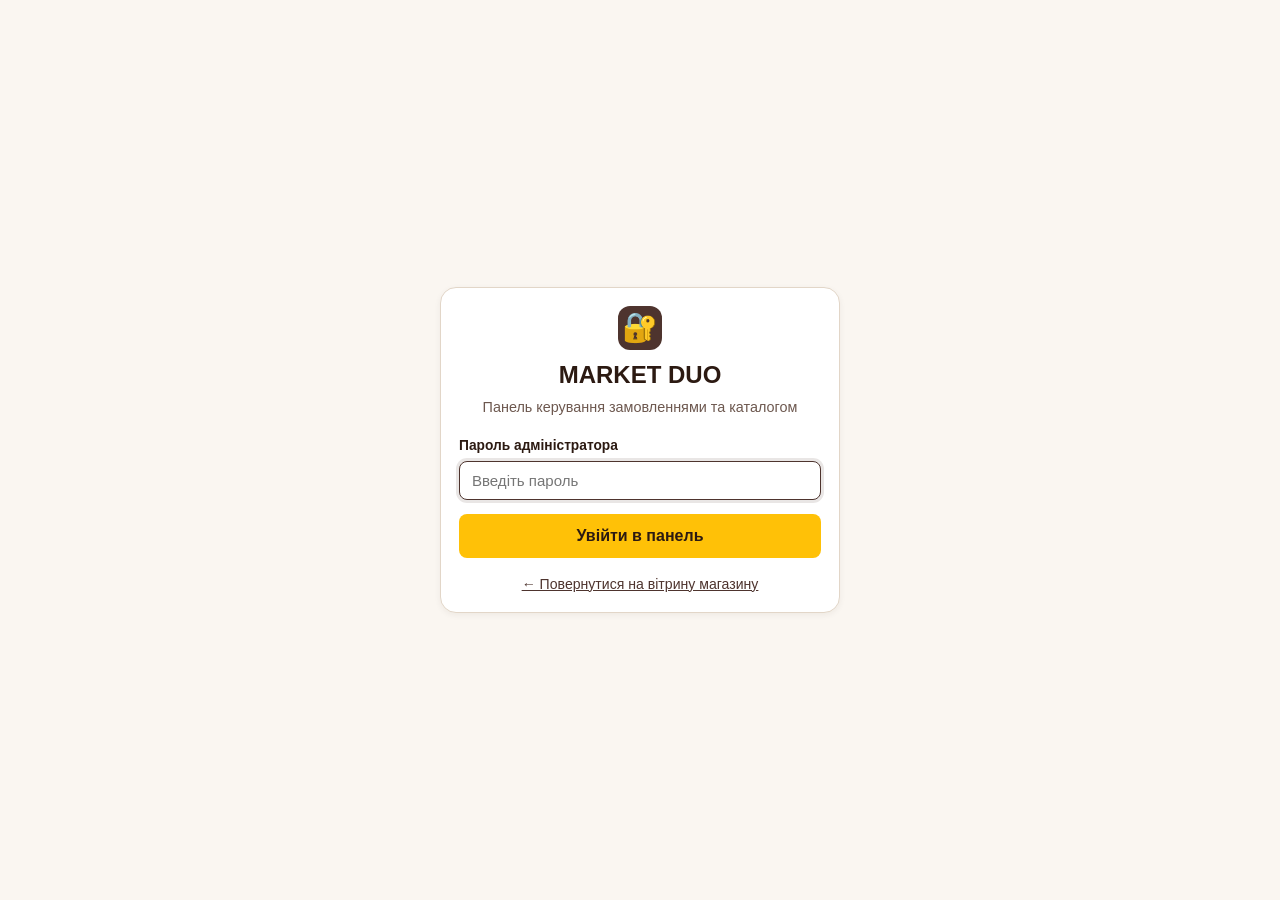
==== admin.html @ aede3e0c "Add files via upload" ====
<!DOCTYPE html>
<html lang="uk">
<head>
  <meta charset="UTF-8">
  <meta name="viewport" content="width=device-width, initial-scale=1.0">
  <title>MARKET DUO — Адмін-панель магазину</title>
  <link rel="stylesheet" href="style.css?v=1">
</head>
<body class="admin-body">
  <!-- Попередження при відкритті локально через file:// -->
  <div id="fileProtocolWarning" class="protocol-warning hidden">
    ⚠️ Увага! Сайт відкрито локально через <code>file://</code>. Для стабільної синхронізації з Firebase та коректної роботи браузерних функцій відкривайте панель через веб-хостинг (HTTPS / GitHub Pages).
  </div>

  <!-- Екран входу в адмін-панель -->
  <div id="adminLoginScreen" class="admin-login-wrapper">
    <div class="card admin-login-card">
      <div class="login-brand">
        <span class="brand-icon">🔐</span>
        <h1>MARKET DUO</h1>
        <p>Панель керування замовленнями та каталогом</p>
      </div>

      <form id="adminLoginForm">
        <div class="form-group">
          <label for="adminPasswordInput" class="form-label">Пароль адміністратора</label>
          <input
            type="password"
            id="adminPasswordInput"
            class="form-input"
            placeholder="Введіть пароль"
            required
            autofocus
          >
        </div>
        <div class="error-message hidden" id="adminLoginError">Невірний пароль. Спробуйте ще раз.</div>
        <button type="submit" class="btn btn-primary btn-block btn-lg" id="adminLoginBtn">
          Увійти в панель
        </button>
      </form>

      <div class="login-footer">
        <a href="index.html">← Повернутися на вітрину магазину</a>
      </div>
    </div>
  </div>

  <!-- Основна робоча панель адміністратора -->
  <div id="adminDashboard" class="admin-dashboard hidden">
    <!-- Шапка адмін-панелі -->
    <header class="admin-header">
      <div class="container admin-header-inner">
        <div class="admin-brand">
          <strong>MARKET DUO</strong>
          <span class="admin-badge">Адмін-панель</span>
        </div>

        <div class="admin-header-controls">
          <div class="sync-indicator" id="adminSyncIndicator">
            <span class="sync-dot"></span>
            <span class="sync-text" id="adminSyncText">Локальний режим</span>
          </div>
          <a href="index.html" target="_blank" class="btn btn-sm btn-outline-light">Вітрина ↗</a>
          <button type="button" class="btn btn-sm btn-danger" id="adminLogoutBtn">Вийти</button>
        </div>
      </div>
    </header>

    <!-- Контейнер спливаючих сповіщень -->
    <div id="adminToastContainer" class="toast-container" aria-live="polite"></div>

    <main class="container admin-main">
      <!-- Верхні KPI-картки -->
      <section class="kpi-grid" aria-label="Ключові показники">
        <div class="kpi-card kpi-highlight">
          <span class="kpi-label">Нові замовлення</span>
          <strong class="kpi-value" id="kpiNewOrders">0</strong>
        </div>
        <div class="kpi-card">
          <span class="kpi-label">Усього замовлень</span>
          <strong class="kpi-value" id="kpiTotalOrders">0</strong>
        </div>
        <div class="kpi-card">
          <span class="kpi-label">Сума прийнятих замовлень</span>
          <strong class="kpi-value" id="kpiAcceptedRevenue">0.00 грн</strong>
        </div>
        <div class="kpi-card">
          <span class="kpi-label">Товарів у каталозі</span>
          <strong class="kpi-value" id="kpiTotalProducts">0</strong>
        </div>
      </section>

      <!-- Навігація по 6 вкладках -->
      <nav class="admin-tabs" role="tablist" aria-label="Розділи адмін-панелі">
        <button type="button" class="admin-tab active" data-admin-tab="orders">
          📋 Замовлення <span class="badge-pill" id="tabNewOrdersBadge">0</span>
        </button>
        <button type="button" class="admin-tab" data-admin-tab="products">
          📦 Товари
        </button>
        <button type="button" class="admin-tab" data-admin-tab="bags">
          🛍️ Пакети
        </button>
        <button type="button" class="admin-tab" data-admin-tab="categories">
          🗂️ Категорії
        </button>
        <button type="button" class="admin-tab" data-admin-tab="reports">
          📊 Клієнти та звіти
        </button>
        <button type="button" class="admin-tab" data-admin-tab="settings">
          ⚙️ Налаштування
        </button>
      </nav>

      <!-- ВКЛАДКА 1: ЗАМОВЛЕННЯ -->
      <section id="tab-orders" class="admin-tab-panel active">
        <div class="panel-toolbar">
          <div class="toolbar-left">
            <button type="button" class="btn btn-primary" id="refreshOrdersBtn">🔄 Оновити</button>
            <span class="auto-sync-hint">Автосинхронізація: кожні 3 сек</span>
          </div>

          <div class="toolbar-right">
            <input
              type="search"
              id="orderSearchInput"
              class="form-input form-input-sm"
              placeholder="Пошук за кодом, телефоном, ім'ям..."
            >
            <select id="orderStatusFilter" class="form-select form-input-sm" aria-label="Фільтр за статусом">
              <option value="all">Усі статуси</option>
              <option value="Розміщено">Розміщено</option>
              <option value="Очікує підтвердження клієнта">Очікує підтвердження клієнта</option>
              <option value="Комплектується">Комплектується</option>
              <option value="Готове до видачі">Готове до видачі</option>
              <option value="Виконано успішно">Виконано успішно</option>
              <option value="Відхилено">Відхилено</option>
            </select>
          </div>
        </div>

        <div id="adminOrdersList" class="admin-orders-list">
          <!-- Картки замовлень генеруються через admin.js -->
        </div>
      </section>

      <!-- ВКЛАДКА 2: ТОВАРИ -->
      <section id="tab-products" class="admin-tab-panel hidden">
        <div class="card admin-form-card">
          <h2 class="card-title">Додати новий товар</h2>
          <form id="addProductForm" class="admin-grid-form">
            <div class="form-group">
              <label for="prodCodeInput" class="form-label">Код товару (1С / каса)</label>
              <input type="text" id="prodCodeInput" class="form-input" placeholder="Напр. 00145">
            </div>

            <div class="form-group">
              <label for="prodNameInput" class="form-label">Назва товару *</label>
              <input type="text" id="prodNameInput" class="form-input" placeholder="Напр. Кава мелена Arabica" required>
            </div>

            <div class="form-group">
              <label for="prodCategoryInput" class="form-label">Категорія *</label>
              <input type="text" id="prodCategoryInput" list="categoriesDatalist" class="form-input" placeholder="Оберіть або введіть" required>
              <datalist id="categoriesDatalist"></datalist>
            </div>

            <div class="form-group">
              <label for="prodUnitInput" class="form-label">Одиниця / вага *</label>
              <input type="text" id="prodUnitInput" class="form-input" value="1 шт" placeholder="1 шт, 1 кг, 900 мл, 400 г" required>
            </div>

            <div class="form-group">
              <label for="prodPriceInput" class="form-label">Ціна, грн *</label>
              <input type="number" id="prodPriceInput" class="form-input" step="0.01" min="0" placeholder="0.00" required>
            </div>

            <div class="form-group">
              <label for="prodEmojiInput" class="form-label">Іконка (емодзі)</label>
              <input type="text" id="prodEmojiInput" class="form-input" value="📦" maxlength="4">
            </div>

            <div class="form-group">
              <label for="prodCapacityInput" class="form-label">Місткість / примітка (опціонально)</label>
              <input type="text" id="prodCapacityInput" class="form-input" placeholder="Напр. скляна банка">
            </div>

            <div class="form-group">
              <label for="prodImageUrlInput" class="form-label">URL зображення (опціонально)</label>
              <input type="url" id="prodImageUrlInput" class="form-input" placeholder="https://...">
            </div>

            <div class="form-group form-group-full">
              <label for="prodImageFileInput" class="form-label">Або завантажити фото з пристрою (автостиснення до 360px JPEG)</label>
              <div class="file-upload-row">
                <input type="file" id="prodImageFileInput" accept="image/*" class="form-input">
                <img id="prodImagePreview" src="" alt="Прев'ю" class="image-thumb-preview hidden">
              </div>
            </div>

            <div class="form-group form-group-full">
              <button type="submit" class="btn btn-primary">➕ Додати товар до каталогу</button>
            </div>
          </form>
        </div>

        <div class="panel-toolbar">
          <input
            type="search"
            id="adminProductSearchInput"
            class="form-input"
            placeholder="Пошук товару за назвою або кодом 1С..."
          >
          <select id="adminProductCategoryFilter" class="form-select" aria-label="Категорія товарів">
            <option value="all">Усі категорії</option>
          </select>
        </div>

        <div id="adminProductsList" class="admin-items-list">
          <!-- Список товарів генерується через admin.js -->
        </div>
      </section>

      <!-- ВКЛАДКА 3: ПАКЕТИ -->
      <section id="tab-bags" class="admin-tab-panel hidden">
        <div class="card admin-form-card">
          <h2 class="card-title">🛍️ Додати новий пакет</h2>
          <p class="card-subtitle">Додані пакети автоматично відображаються у блоці пакетів у кошику та у вікні вибору пакета перед замовленням.</p>

          <form id="addBagForm" class="admin-grid-form">
            <div class="form-group">
              <label for="bagCodeInput" class="form-label">Код пакета (1С)</label>
              <input type="text" id="bagCodeInput" class="form-input" placeholder="Напр. BAG-01">
            </div>

            <div class="form-group">
              <label for="bagNameInput" class="form-label">Назва пакета *</label>
              <input type="text" id="bagNameInput" class="form-input" placeholder="Напр. Пакет майка фірмовий великий" required>
            </div>

            <div class="form-group">
              <label for="bagCapacityInput" class="form-label">Місткість *</label>
              <input type="text" id="bagCapacityInput" class="form-input" placeholder="Напр. до 10 кг" required>
            </div>

            <div class="form-group">
              <label for="bagPriceInput" class="form-label">Ціна за 1 шт, грн *</label>
              <input type="number" id="bagPriceInput" class="form-input" step="0.01" min="0" placeholder="0.00" required>
            </div>

            <div class="form-group">
              <label for="bagImageUrlInput" class="form-label">URL фото (опціонально)</label>
              <input type="url" id="bagImageUrlInput" class="form-input" placeholder="https://...">
            </div>

            <div class="form-group">
              <label for="bagImageFileInput" class="form-label">Фото файлом (автостиснення JPEG)</label>
              <div class="file-upload-row">
                <input type="file" id="bagImageFileInput" accept="image/*" class="form-input">
                <img id="bagImagePreview" src="" alt="Прев'ю пакета" class="image-thumb-preview hidden">
              </div>
            </div>

            <div class="form-group form-group-full">
              <button type="submit" class="btn btn-primary">➕ Додати пакет</button>
            </div>
          </form>
        </div>

        <div id="adminBagsList" class="admin-items-list">
          <!-- Список пакетів генерується через admin.js -->
        </div>
      </section>

      <!-- ВКЛАДКА 4: КАТЕГОРІЇ -->
      <section id="tab-categories" class="admin-tab-panel hidden">
        <div class="card admin-form-card">
          <h2 class="card-title">Керування категоріями</h2>
          <form id="addCategoryForm" class="inline-form">
            <input
              type="text"
              id="newCategoryNameInput"
              class="form-input"
              placeholder="Назва нової категорії..."
              required
            >
            <button type="submit" class="btn btn-primary">Створити категорію</button>
          </form>

          <label class="checkbox-label mt-1">
            <input type="checkbox" id="autoHideEmptyCatsCheckbox">
            <span>Автоматично приховувати порожні категорії на сайті клієнтів</span>
          </label>
        </div>

        <div id="adminCategoriesList" class="admin-categories-list">
          <!-- Список категорій генерується через admin.js -->
        </div>
      </section>

      <!-- ВКЛАДКА 5: КЛІЄНТИ ТА ЗВІТИ -->
      <section id="tab-reports" class="admin-tab-panel hidden">
        <div class="card admin-form-card">
          <h2 class="card-title">📥 Експорт звітів у Excel (.csv)</h2>
          <p class="card-subtitle">Файл формується у кодуванні UTF-8 BOM з роздільником «;» для коректного відкриття в українському Excel.</p>

          <div class="export-buttons-row">
            <button type="button" class="btn btn-primary" id="exportTodayBtn">За сьогодні</button>
            <button type="button" class="btn btn-primary" id="exportMonthBtn">За цей місяць</button>
            <button type="button" class="btn btn-secondary" id="exportAllBtn">За весь час</button>
          </div>

          <div class="export-range-row">
            <div class="form-group">
              <label for="exportDateFrom" class="form-label">Від дати:</label>
              <input type="date" id="exportDateFrom" class="form-input">
            </div>
            <div class="form-group">
              <label for="exportDateTo" class="form-label">До дати:</label>
              <input type="date" id="exportDateTo" class="form-input">
            </div>
            <button type="button" class="btn btn-outline" id="exportRangeBtn">Експортувати діапазон</button>
          </div>
        </div>

        <div class="card">
          <div class="panel-toolbar">
            <h2 class="card-title">Аналітика клієнтів</h2>
            <input
              type="search"
              id="customerAnalyticsSearch"
              class="form-input form-input-sm"
              placeholder="Пошук клієнта за ПІБ або телефоном..."
            >
          </div>

          <div class="table-responsive">
            <table class="data-table">
              <thead>
                <tr>
                  <th>ПІБ клієнта</th>
                  <th>Телефон</th>
                  <th>Лояльність</th>
                  <th>Усього</th>
                  <th>Успішних / Відхил.</th>
                  <th>Успішність</th>
                  <th>Сума покупок</th>
                  <th>Середній чек</th>
                </tr>
              </thead>
              <tbody id="customerAnalyticsTableBody">
                <!-- Рядки генеруються через admin.js -->
              </tbody>
            </table>
          </div>
        </div>
      </section>

      <!-- ВКЛАДКА 6: НАЛАШТУВАННЯ -->
      <section id="tab-settings" class="admin-tab-panel hidden">
        <div class="settings-grid">
          <!-- Хмарна синхронізація Firebase -->
          <div class="card">
            <h2 class="card-title">☁️ Хмарна синхронізація (Firebase Realtime Database)</h2>
            <div class="form-group">
              <label for="settingsFirebaseUrlInput" class="form-label">URL бази даних Firebase</label>
              <input
                type="url"
                id="settingsFirebaseUrlInput"
                class="form-input"
                placeholder="https://your-project-default-rtdb.firebasedatabase.app"
              >
            </div>
            <div class="btn-group-wrap">
              <button type="button" class="btn btn-primary" id="saveFirebaseUrlBtn">Зберегти URL</button>
              <button type="button" class="btn btn-secondary" id="pushToCloudBtn">📤 Вивантажити локальні дані у хмару</button>
              <button type="button" class="btn btn-outline" id="pullFromCloudBtn">📥 Завантажити з хмари</button>
            </div>
            <p class="settings-status-note" id="settingsSyncInfo">Статус підключення: перевірка...</p>
          </div>

          <!-- Реквізити для оплати -->
          <div class="card">
            <h2 class="card-title">💳 Реквізити для оплати на картку</h2>
            <div class="form-group">
              <label for="settingsCardNumberInput" class="form-label">Номер картки</label>
              <input
                type="text"
                id="settingsCardNumberInput"
                class="form-input"
                placeholder="4149 0000 0000 0000"
              >
            </div>
            <div class="form-group">
              <label for="settingsCardRecipientInput" class="form-label">Отримувач платежу (ПІБ / ФОП)</label>
              <input
                type="text"
                id="settingsCardRecipientInput"
                class="form-input"
                placeholder="ФОП Іваненко І.І."
              >
            </div>
            <button type="button" class="btn btn-primary" id="savePaymentSettingsBtn">Зберегти реквізити</button>
          </div>

          <!-- Програма лояльності -->
          <div class="card">
            <h2 class="card-title">🎁 Програма лояльності постійних клієнтів</h2>
            <div class="form-group">
              <label for="settingsLoyaltyThresholdInput" class="form-label">Кількість успішних замовлень для отримання знижки</label>
              <input
                type="number"
                id="settingsLoyaltyThresholdInput"
                class="form-input"
                min="1"
                value="3"
              >
            </div>
            <div class="form-group">
              <label for="settingsLoyaltyDiscountInput" class="form-label">Розмір постійної знижки (%)</label>
              <input
                type="number"
                id="settingsLoyaltyDiscountInput"
                class="form-input"
                min="0"
                max="100"
                step="0.5"
                value="5"
              >
            </div>
            <button type="button" class="btn btn-primary" id="saveLoyaltySettingsBtn">Зберегти умови лояльності</button>
          </div>

          <!-- Безпека та пароль -->
          <div class="card">
            <h2 class="card-title">🔑 Зміна пароля адмін-панелі</h2>
            <div class="form-group">
              <label for="settingsNewPasswordInput" class="form-label">Новий пароль</label>
              <input type="password" id="settingsNewPasswordInput" class="form-input" placeholder="Введіть новий пароль">
            </div>
            <div class="form-group">
              <label for="settingsConfirmPasswordInput" class="form-label">Підтвердження нового пароля</label>
              <input type="password" id="settingsConfirmPasswordInput" class="form-input" placeholder="Повторіть новий пароль">
            </div>
            <button type="button" class="btn btn-primary" id="saveAdminPasswordBtn">Оновити пароль</button>
          </div>
        </div>
      </section>
    </main>
  </div>

  <!-- Модальне вікно: Відсутній товар / Заміна товару -->
  <div class="modal-backdrop hidden" id="missingItemModal" role="dialog" aria-modal="true" aria-labelledby="missingModalTitle">
    <div class="modal-card modal-card-lg">
      <div class="modal-header">
        <h3 id="missingModalTitle">⚠️ Товар відсутній у замовленні</h3>
        <button type="button" class="icon-close-btn" id="closeMissingModalBtn" aria-label="Закрити">✕</button>
      </div>
      <div class="modal-body">
        <p class="missing-target-info">Позиція: <strong id="missingItemTitle">—</strong></p>

        <label class="checkbox-label highlight-checkbox">
          <input type="checkbox" id="markProductOutOfStockCheckbox" checked>
          <span>Також позначити товар як «Немає в наявності» в каталозі сайту</span>
        </label>

        <div class="missing-action-box">
          <button type="button" class="btn btn-danger btn-block" id="confirmRemoveItemBtn">
            ✕ Просто прибрати із замовлення
          </button>
        </div>

        <hr class="divider">

        <div class="replacement-section">
          <h4>🔄 Або запропонувати товар на заміну з каталогу:</h4>
          <div class="replacement-controls">
            <input
              type="search"
              id="replacementSearchInput"
              class="form-input"
              placeholder="Пошук товару на заміну за назвою або кодом 1С..."
            >
            <div class="replacement-qty-wrap">
              <label for="replacementQtyInput">К-сть:</label>
              <input type="number" id="replacementQtyInput" class="form-input" value="1" step="0.1" min="0.1">
            </div>
          </div>

          <div class="replacement-candidates-list" id="replacementCandidatesList">
            <!-- Кандидати на заміну рендеряться через admin.js -->
          </div>
        </div>
      </div>
    </div>
  </div>

  <script src="store.js?v=1"></script>
  <script src="admin.js?v=1"></script>
</body>
</html>
---- style.css ----
:root {
  --color-dark: #2C1A12;
  --color-coffee: #4E342E;
  --color-accent: #FFC107;
  --color-accent-hover: #FFB300;
  --color-bg: #FAF6F1;
  --color-surface: #FFFFFF;
  --color-surface-soft: #F3ECE4;
  --color-border: #E2D6C8;
  --color-text: #2C1A12;
  --color-text-muted: #6D584F;
  --color-success: #2E7D32;
  --color-success-bg: #E8F5E9;
  --color-danger: #C62828;
  --color-danger-bg: #FFEBEE;
  --color-warning: #EF6C00;
  --color-warning-bg: #FFF3E0;
  --radius-sm: 8px;
  --radius-md: 12px;
  --radius-lg: 16px;
  --shadow-sm: 0 2px 6px rgba(44, 26, 18, 0.06);
  --shadow-md: 0 6px 18px rgba(44, 26, 18, 0.1);
  --shadow-lg: 0 12px 32px rgba(44, 26, 18, 0.18);
}

*,
*::before,
*::after {
  box-sizing: border-box;
}

body {
  margin: 0;
  font-family: -apple-system, BlinkMacSystemFont, 'Segoe UI', Roboto, Oxygen, Ubuntu, Cantarell, sans-serif;
  background-color: var(--color-bg);
  color: var(--color-text);
  line-height: 1.45;
  -webkit-font-smoothing: antialiased;
}

.hidden {
  display: none !important;
}

.container {
  width: 100%;
  max-width: 1240px;
  margin: 0 auto;
  padding: 0 16px;
}

/* --- Шапка сайту --- */
.site-header {
  position: sticky;
  top: 0;
  z-index: 100;
  background-color: var(--color-dark);
  color: #FFFFFF;
  box-shadow: var(--shadow-md);
}

.header-inner {
  display: flex;
  align-items: center;
  justify-content: space-between;
  gap: 14px;
  padding-top: 12px;
  padding-bottom: 12px;
  flex-wrap: wrap;
}

.brand-logo {
  display: flex;
  align-items: center;
  gap: 10px;
  text-decoration: none;
  color: #FFFFFF;
}

.brand-icon {
  font-size: 1.8rem;
  background: var(--color-coffee);
  width: 44px;
  height: 44px;
  border-radius: var(--radius-md);
  display: inline-flex;
  align-items: center;
  justify-content: center;
}

.brand-text {
  display: flex;
  flex-direction: column;
}

.brand-name {
  font-size: 1.2rem;
  font-weight: 800;
  letter-spacing: 0.4px;
  color: var(--color-accent);
}

.brand-address {
  font-size: 0.78rem;
  color: #E6DDD6;
}

.nav-tabs {
  display: flex;
  align-items: center;
  gap: 6px;
  flex-wrap: wrap;
}

.nav-tab {
  background: rgba(255, 255, 255, 0.08);
  color: #F5EFEA;
  border: 1px solid transparent;
  padding: 8px 13px;
  border-radius: var(--radius-sm);
  font-size: 0.9rem;
  font-weight: 600;
  cursor: pointer;
  display: inline-flex;
  align-items: center;
  gap: 6px;
  transition: background 0.18s, color 0.18s;
}

.nav-tab:hover {
  background: rgba(255, 255, 255, 0.16);
}

.nav-tab.active {
  background: var(--color-accent);
  color: var(--color-dark);
}

.nav-tab-adult {
  border-color: rgba(255, 193, 7, 0.35);
}

.badge-pill {
  background: rgba(0, 0, 0, 0.22);
  color: inherit;
  padding: 1px 7px;
  border-radius: 999px;
  font-size: 0.78rem;
  font-weight: 700;
}

.badge-alert {
  background: #E53935;
  color: #FFFFFF;
  font-weight: 800;
  font-size: 0.75rem;
  width: 19px;
  height: 19px;
  border-radius: 50%;
  display: inline-flex;
  align-items: center;
  justify-content: center;
}

.cart-trigger-btn {
  background: var(--color-accent);
  color: var(--color-dark);
  border: none;
  padding: 10px 16px;
  border-radius: var(--radius-md);
  font-weight: 800;
  font-size: 0.95rem;
  cursor: pointer;
  display: inline-flex;
  align-items: center;
  gap: 8px;
  box-shadow: var(--shadow-sm);
  transition: transform 0.12s, background 0.15s;
}

.cart-trigger-btn:hover {
  background: var(--color-accent-hover);
  transform: translateY(-1px);
}

.cart-badge {
  background: var(--color-dark);
  color: var(--color-accent);
  padding: 2px 8px;
  border-radius: 999px;
  font-size: 0.82rem;
}

/* --- Основний контент та вітрина --- */
.main-content {
  padding-top: 22px;
  padding-bottom: 48px;
  min-height: calc(100vh - 140px);
}

.adult-banner {
  background: var(--color-danger-bg);
  border: 1px solid #EF9A9A;
  color: #8E0000;
  padding: 14px 16px;
  border-radius: var(--radius-md);
  margin-bottom: 18px;
}

.adult-banner p {
  margin: 6px 0 0;
  font-size: 0.9rem;
}

.catalog-controls {
  display: flex;
  flex-direction: column;
  gap: 12px;
  margin-bottom: 20px;
}

.search-box {
  position: relative;
  display: flex;
  align-items: center;
}

.search-icon {
  position: absolute;
  left: 14px;
  pointer-events: none;
  font-size: 1rem;
}

.search-box .form-input {
  padding-left: 40px;
  padding-right: 38px;
  background: var(--color-surface);
}

.clear-search-btn {
  position: absolute;
  right: 10px;
  background: none;
  border: none;
  font-size: 1rem;
  color: var(--color-text-muted);
  cursor: pointer;
  padding: 4px 8px;
}

.category-chips {
  display: flex;
  gap: 8px;
  overflow-x: auto;
  padding-bottom: 4px;
  scrollbar-width: thin;
}

.chip {
  white-space: nowrap;
  background: var(--color-surface);
  color: var(--color-text);
  border: 1px solid var(--color-border);
  padding: 7px 14px;
  border-radius: 999px;
  font-size: 0.88rem;
  font-weight: 600;
  cursor: pointer;
  transition: all 0.15s;
}

.chip:hover {
  border-color: var(--color-coffee);
}

.chip.active {
  background: var(--color-coffee);
  color: #FFFFFF;
  border-color: var(--color-coffee);
}

.catalog-header-row {
  display: flex;
  align-items: baseline;
  justify-content: space-between;
  gap: 12px;
  margin-bottom: 16px;
}

.section-title {
  margin: 0;
  font-size: 1.45rem;
  font-weight: 800;
  color: var(--color-dark);
}

.section-subtitle {
  margin: 4px 0 0;
  color: var(--color-text-muted);
  font-size: 0.92rem;
}

.catalog-counter {
  font-size: 0.88rem;
  color: var(--color-text-muted);
  font-weight: 600;
}

/* --- Адаптивна сітка товарів --- */
.products-grid {
  display: grid;
  grid-template-columns: repeat(auto-fill, minmax(235px, 1fr));
  gap: 16px;
}

.product-card {
  position: relative;
  background: var(--color-surface);
  border: 1px solid var(--color-border);
  border-radius: var(--radius-lg);
  overflow: hidden;
  display: flex;
  flex-direction: column;
  box-shadow: var(--shadow-sm);
  transition: transform 0.15s, box-shadow 0.15s;
}

.product-card:hover {
  transform: translateY(-2px);
  box-shadow: var(--shadow-md);
}

.product-card.out-of-stock {
  opacity: 0.62;
  background: #F4EFEA;
}

.fav-btn {
  position: absolute;
  top: 10px;
  right: 10px;
  z-index: 2;
  background: rgba(255, 255, 255, 0.92);
  border: 1px solid var(--color-border);
  width: 34px;
  height: 34px;
  border-radius: 50%;
  display: inline-flex;
  align-items: center;
  justify-content: center;
  cursor: pointer;
  font-size: 1rem;
  box-shadow: var(--shadow-sm);
}

.out-of-stock-badge {
  position: absolute;
  top: 10px;
  left: 10px;
  z-index: 2;
  background: #424242;
  color: #FFFFFF;
  font-size: 0.74rem;
  font-weight: 700;
  padding: 4px 9px;
  border-radius: 6px;
}

.product-media {
  height: 155px;
  background: var(--color-surface-soft);
  display: flex;
  align-items: center;
  justify-content: center;
  overflow: hidden;
}

.product-media img {
  width: 100%;
  height: 100%;
  object-fit: cover;
}

.product-emoji {
  font-size: 3.4rem;
}

.product-body {
  padding: 14px;
  display: flex;
  flex-direction: column;
  flex: 1;
}

.product-category-label {
  font-size: 0.75rem;
  color: var(--color-text-muted);
  text-transform: uppercase;
  letter-spacing: 0.4px;
  margin-bottom: 4px;
}

.product-title {
  margin: 0 0 6px;
  font-size: 1rem;
  font-weight: 700;
  color: var(--color-dark);
}

.product-unit {
  font-size: 0.84rem;
  color: var(--color-text-muted);
  margin-bottom: 12px;
}

.product-footer {
  margin-top: auto;
  display: flex;
  align-items: center;
  justify-content: space-between;
  gap: 8px;
}

.product-price {
  font-size: 1.15rem;
  font-weight: 800;
  color: var(--color-coffee);
}

.product-price span {
  font-size: 0.82rem;
  font-weight: 600;
}

/* --- Кнопки та лічильники --- */
.btn {
  display: inline-flex;
  align-items: center;
  justify-content: center;
  gap: 6px;
  border: 1px solid transparent;
  border-radius: var(--radius-sm);
  padding: 9px 15px;
  font-size: 0.9rem;
  font-weight: 700;
  cursor: pointer;
  text-decoration: none;
  transition: background 0.15s, border-color 0.15s, opacity 0.15s;
}

.btn:disabled,
.btn-disabled {
  opacity: 0.55;
  cursor: not-allowed;
}

.btn-primary {
  background: var(--color-accent);
  color: var(--color-dark);
}

.btn-primary:hover:not(:disabled) {
  background: var(--color-accent-hover);
}

.btn-secondary {
  background: var(--color-coffee);
  color: #FFFFFF;
}

.btn-secondary:hover:not(:disabled) {
  background: var(--color-dark);
}

.btn-success {
  background: var(--color-success);
  color: #FFFFFF;
}

.btn-danger {
  background: var(--color-danger);
  color: #FFFFFF;
}

.btn-warning {
  background: var(--color-warning);
  color: #FFFFFF;
}

.btn-dark {
  background: var(--color-dark);
  color: #FFFFFF;
}

.btn-outline {
  background: transparent;
  border-color: var(--color-coffee);
  color: var(--color-coffee);
}

.btn-outline:hover:not(:disabled) {
  background: var(--color-surface-soft);
}

.btn-outline-light {
  background: transparent;
  border-color: rgba(255, 255, 255, 0.45);
  color: #FFFFFF;
}

.btn-outline-danger {
  background: transparent;
  border-color: var(--color-danger);
  color: var(--color-danger);
}

.btn-outline-danger:hover:not(:disabled) {
  background: var(--color-danger-bg);
}

.btn-sm {
  padding: 6px 11px;
  font-size: 0.84rem;
}

.btn-xs {
  padding: 4px 8px;
  font-size: 0.78rem;
}

.btn-lg {
  padding: 12px 18px;
  font-size: 1rem;
}

.btn-block {
  width: 100%;
}

.qty-stepper {
  display: inline-flex;
  align-items: center;
  background: var(--color-surface-soft);
  border: 1px solid var(--color-border);
  border-radius: var(--radius-sm);
  overflow: hidden;
}

.qty-btn {
  background: transparent;
  border: none;
  width: 30px;
  height: 30px;
  font-size: 1.05rem;
  font-weight: 800;
  color: var(--color-dark);
  cursor: pointer;
}

.qty-btn:hover {
  background: var(--color-accent);
}

.qty-val {
  min-width: 32px;
  text-align: center;
  font-weight: 700;
  font-size: 0.88rem;
}

.qty-stepper-sm .qty-btn {
  width: 26px;
  height: 26px;
}

/* --- Форми та картки --- */
.card {
  background: var(--color-surface);
  border: 1px solid var(--color-border);
  border-radius: var(--radius-lg);
  padding: 18px;
  box-shadow: var(--shadow-sm);
}

.form-group {
  margin-bottom: 14px;
}

.form-label {
  display: block;
  font-size: 0.86rem;
  font-weight: 700;
  margin-bottom: 5px;
  color: var(--color-dark);
}

.form-input,
.form-textarea,
.form-select {
  width: 100%;
  padding: 10px 12px;
  border: 1px solid var(--color-border);
  border-radius: var(--radius-sm);
  font-size: 0.94rem;
  font-family: inherit;
  background: #FFFFFF;
  color: var(--color-text);
}

.form-input:focus,
.form-textarea:focus,
.form-select:focus {
  outline: none;
  border-color: var(--color-coffee);
  box-shadow: 0 0 0 3px rgba(78, 52, 46, 0.12);
}

.form-input-sm {
  padding: 7px 10px;
  font-size: 0.88rem;
  width: auto;
  min-width: 210px;
}

.divider {
  border: 0;
  border-top: 1px solid var(--color-border);
  margin: 16px 0;
}

/* --- Боковий кошик (Drawer) --- */
.drawer-backdrop {
  position: fixed;
  inset: 0;
  background: rgba(24, 14, 10, 0.55);
  z-index: 200;
}

.cart-drawer {
  position: fixed;
  top: 0;
  right: 0;
  bottom: 0;
  width: 100%;
  max-width: 440px;
  background: var(--color-surface);
  z-index: 210;
  display: flex;
  flex-direction: column;
  box-shadow: var(--shadow-lg);
  transform: translateX(100%);
  transition: transform 0.25s ease;
}

.cart-drawer.open {
  transform: translateX(0);
}

.drawer-header {
  padding: 16px 18px;
  background: var(--color-dark);
  color: #FFFFFF;
  display: flex;
  align-items: center;
  justify-content: space-between;
}

.drawer-header h2 {
  margin: 0;
  font-size: 1.15rem;
  color: var(--color-accent);
}

.icon-close-btn {
  background: transparent;
  border: none;
  color: inherit;
  font-size: 1.25rem;
  cursor: pointer;
  padding: 4px 8px;
}

.drawer-body {
  padding: 16px 18px 28px;
  overflow-y: auto;
  flex: 1;
}

.cart-item-row {
  display: flex;
  align-items: center;
  justify-content: space-between;
  gap: 10px;
  padding: 10px 0;
  border-bottom: 1px solid var(--color-border);
}

.cart-item-info {
  display: flex;
  flex-direction: column;
  gap: 2px;
}

.cart-item-meta {
  font-size: 0.82rem;
  color: var(--color-text-muted);
}

.cart-item-controls {
  display: flex;
  align-items: center;
  gap: 10px;
}

.cart-item-sum {
  min-width: 72px;
  text-align: right;
  font-size: 0.92rem;
}

/* Окремий блок пакетів у кошику */
.cart-bags-box {
  margin-top: 14px;
  background: var(--color-surface-soft);
  border: 1px dashed var(--color-coffee);
  border-radius: var(--radius-md);
  padding: 12px;
}

.cart-bags-header {
  font-weight: 800;
  font-size: 0.92rem;
  color: var(--color-coffee);
  margin-bottom: 8px;
}

.cart-bag-row {
  display: flex;
  align-items: center;
  justify-content: space-between;
  gap: 8px;
  padding: 6px 0;
}

.cart-bag-info {
  display: flex;
  flex-direction: column;
  font-size: 0.86rem;
}

.cart-bag-info span {
  font-size: 0.78rem;
  color: var(--color-text-muted);
}

.checkout-subtitle {
  margin: 0 0 6px;
  font-size: 1.05rem;
}

.pickup-note {
  background: var(--color-surface-soft);
  padding: 8px 12px;
  border-radius: var(--radius-sm);
  font-size: 0.86rem;
  margin: 0 0 14px;
}

.active-order-banner {
  background: var(--color-success-bg);
  border: 1px solid #81C784;
  border-radius: var(--radius-md);
  padding: 12px;
  margin-bottom: 14px;
}

.active-order-info p {
  margin: 4px 0 10px;
  font-size: 0.84rem;
}

.payment-options {
  display: flex;
  flex-direction: column;
  gap: 8px;
}

.radio-card {
  display: flex;
  align-items: center;
  gap: 10px;
  padding: 10px 12px;
  border: 1px solid var(--color-border);
  border-radius: var(--radius-sm);
  cursor: pointer;
  font-weight: 600;
  font-size: 0.9rem;
}

.card-payment-box {
  background: #FFFDF5;
  border: 1px solid var(--color-accent);
  border-radius: var(--radius-md);
  padding: 12px;
  margin-bottom: 14px;
}

.card-detail-row {
  display: flex;
  align-items: center;
  justify-content: space-between;
  gap: 8px;
  margin-bottom: 8px;
  font-size: 0.88rem;
}

.copy-group {
  display: inline-flex;
  align-items: center;
  gap: 6px;
}

.code-highlight {
  background: var(--color-accent);
  color: var(--color-dark);
  padding: 2px 8px;
  border-radius: 6px;
  font-size: 1rem;
}

.card-payment-warning {
  margin: 8px 0 0;
  font-size: 0.8rem;
  color: var(--color-danger);
  font-weight: 600;
}

.cart-totals-box {
  background: var(--color-surface-soft);
  border-radius: var(--radius-md);
  padding: 12px;
  margin-bottom: 14px;
}

.total-row {
  display: flex;
  justify-content: space-between;
  margin-bottom: 6px;
  font-size: 0.92rem;
}

.discount-row {
  color: var(--color-success);
  font-weight: 700;
}

.grand-total {
  margin-bottom: 0;
  padding-top: 8px;
  border-top: 1px solid var(--color-border);
  font-size: 1.1rem;
  font-weight: 800;
}

/* --- Модальні вікна --- */
.modal-backdrop {
  position: fixed;
  inset: 0;
  background: rgba(24, 14, 10, 0.65);
  z-index: 300;
  display: flex;
  align-items: center;
  justify-content: center;
  padding: 16px;
}

.modal-card {
  background: var(--color-surface);
  border-radius: var(--radius-lg);
  width: 100%;
  max-width: 460px;
  max-height: 90vh;
  overflow-y: auto;
  box-shadow: var(--shadow-lg);
}

.modal-card-lg {
  max-width: 620px;
}

.modal-header {
  padding: 16px 18px;
  border-bottom: 1px solid var(--color-border);
  display: flex;
  align-items: center;
  justify-content: space-between;
}

.modal-header h3 {
  margin: 0;
  font-size: 1.1rem;
}

.modal-body {
  padding: 18px;
}

.modal-footer {
  padding: 14px 18px;
  border-top: 1px solid var(--color-border);
}

.modal-footer-stack {
  display: flex;
  flex-direction: column;
  gap: 8px;
}

.warning-text-box {
  background: var(--color-warning-bg);
  border-left: 4px solid var(--color-warning);
  padding: 10px 12px;
  border-radius: 6px;
  font-size: 0.9rem;
}

.bag-modal-row {
  display: flex;
  align-items: center;
  justify-content: space-between;
  gap: 12px;
  padding: 10px 0;
  border-bottom: 1px solid var(--color-border);
}

.bag-modal-summary {
  margin-top: 14px;
  padding: 12px;
  background: var(--color-surface-soft);
  border-radius: var(--radius-sm);
  display: flex;
  align-items: center;
  justify-content: space-between;
  gap: 10px;
}

.success-code-box {
  font-size: 2.2rem;
  font-weight: 900;
  letter-spacing: 3px;
  background: var(--color-accent);
  color: var(--color-dark);
  padding: 12px 24px;
  border-radius: var(--radius-md);
  display: inline-block;
  margin: 10px 0;
}

.success-payment-note {
  margin-top: 12px;
  padding: 10px;
  background: var(--color-surface-soft);
  border-radius: var(--radius-sm);
  font-size: 0.88rem;
  text-align: left;
}

.text-center {
  text-align: center;
}

.justify-center {
  justify-content: center;
}

/* --- Кабінет клієнта --- */
.cabinet-header {
  display: flex;
  align-items: flex-start;
  justify-content: space-between;
  gap: 12px;
  flex-wrap: wrap;
  margin-bottom: 18px;
}

.sync-indicator {
  display: inline-flex;
  align-items: center;
  gap: 7px;
  font-size: 0.82rem;
  font-weight: 600;
  padding: 5px 11px;
  border-radius: 999px;
  background: var(--color-surface-soft);
  color: var(--color-text);
}

.sync-dot {
  width: 9px;
  height: 9px;
  border-radius: 50%;
  background: #9E9E9E;
}

.sync-connected .sync-dot {
  background: #2E7D32;
}

.sync-error .sync-dot {
  background: #C62828;
}

.cabinet-search-card {
  margin-bottom: 16px;
}

.cabinet-search-form {
  display: flex;
  align-items: flex-end;
  gap: 12px;
  flex-wrap: wrap;
}

.cabinet-search-form .form-group {
  margin-bottom: 0;
}

.flex-grow {
  flex: 1;
  min-width: 220px;
}

.loyalty-banner {
  margin-bottom: 16px;
  padding: 14px 16px;
  border-radius: var(--radius-md);
  background: linear-gradient(135deg, #2C1A12, #4E342E);
  color: #FFFFFF;
}

.loyalty-active strong,
.loyalty-progress strong {
  color: var(--color-accent);
}

.client-orders-list {
  display: flex;
  flex-direction: column;
  gap: 14px;
}

.client-order-card.card-needs-approval {
  border: 2px solid var(--color-warning);
}

.client-order-top {
  display: flex;
  align-items: center;
  justify-content: space-between;
  gap: 10px;
  flex-wrap: wrap;
  margin-bottom: 12px;
}

.order-code-pill {
  background: var(--color-dark);
  color: var(--color-accent);
  font-weight: 800;
  padding: 3px 10px;
  border-radius: 6px;
  font-size: 0.92rem;
}

.order-date {
  font-size: 0.84rem;
  color: var(--color-text-muted);
  margin-left: 8px;
}

.badge-own-bag {
  background: var(--color-success-bg);
  color: var(--color-success);
  font-size: 0.78rem;
  font-weight: 700;
  padding: 3px 8px;
  border-radius: 6px;
  margin-left: 6px;
}

.status-badge {
  padding: 4px 10px;
  border-radius: 999px;
  font-size: 0.82rem;
  font-weight: 700;
  background: var(--color-surface-soft);
}

.client-order-items-list {
  list-style: none;
  margin: 0;
  padding: 0;
  border-top: 1px solid var(--color-border);
}

.client-order-item {
  display: flex;
  align-items: center;
  justify-content: space-between;
  gap: 10px;
  padding: 8px 0;
  border-bottom: 1px solid var(--color-border);
  font-size: 0.92rem;
}

.line-through {
  text-decoration: line-through;
  color: var(--color-text-muted);
}

.badge-missing {
  background: var(--color-danger-bg);
  color: var(--color-danger);
  font-size: 0.78rem;
  font-weight: 700;
  padding: 2px 8px;
  border-radius: 6px;
}

.replacement-highlight {
  color: var(--color-coffee);
  font-size: 0.9rem;
  margin-top: 2px;
}

.client-order-totals {
  margin-top: 10px;
  text-align: right;
  font-size: 0.95rem;
}

.client-order-total-sum {
  font-size: 1.08rem;
  margin-top: 4px;
}

.client-approval-box {
  margin-top: 14px;
  padding: 12px;
  background: var(--color-warning-bg);
  border-radius: var(--radius-md);
}

.client-approval-actions {
  display: flex;
  gap: 10px;
  flex-wrap: wrap;
  margin-top: 10px;
}

.client-approaching-box {
  margin-top: 14px;
}

.approaching-sent-msg {
  background: var(--color-success-bg);
  color: var(--color-success);
  padding: 10px 12px;
  border-radius: var(--radius-sm);
  font-weight: 700;
  font-size: 0.9rem;
}

/* --- Підвал сайту --- */
.site-footer {
  background: var(--color-dark);
  color: #E6DDD6;
  padding: 18px 0;
  font-size: 0.88rem;
}

.footer-inner {
  display: flex;
  align-items: center;
  justify-content: space-between;
  gap: 12px;
  flex-wrap: wrap;
}

.staff-link {
  color: var(--color-accent);
  text-decoration: none;
  font-weight: 600;
}

/* --- Адмін-панель --- */
.protocol-warning {
  background: #B71C1C;
  color: #FFFFFF;
  padding: 10px 16px;
  text-align: center;
  font-size: 0.88rem;
  font-weight: 600;
}

.admin-login-wrapper {
  min-height: 100vh;
  display: flex;
  align-items: center;
  justify-content: center;
  padding: 16px;
}

.admin-login-card {
  width: 100%;
  max-width: 400px;
}

.login-brand {
  text-align: center;
  margin-bottom: 18px;
}

.login-brand h1 {
  margin: 8px 0 4px;
  font-size: 1.5rem;
}

.login-brand p {
  margin: 0;
  color: var(--color-text-muted);
  font-size: 0.9rem;
}

.error-message {
  color: var(--color-danger);
  background: var(--color-danger-bg);
  padding: 8px 12px;
  border-radius: 6px;
  font-size: 0.86rem;
  margin-bottom: 12px;
}

.login-footer {
  margin-top: 16px;
  text-align: center;
  font-size: 0.88rem;
}

.login-footer a {
  color: var(--color-coffee);
}

.admin-header {
  background: var(--color-dark);
  color: #FFFFFF;
  padding: 12px 0;
}

.admin-header-inner {
  display: flex;
  align-items: center;
  justify-content: space-between;
  gap: 12px;
  flex-wrap: wrap;
}

.admin-brand {
  display: flex;
  align-items: center;
  gap: 10px;
  font-size: 1.2rem;
  color: var(--color-accent);
}

.admin-badge {
  background: var(--color-coffee);
  color: #FFFFFF;
  font-size: 0.78rem;
  padding: 3px 9px;
  border-radius: 999px;
}

.admin-header-controls {
  display: flex;
  align-items: center;
  gap: 10px;
  flex-wrap: wrap;
}

.toast-container {
  position: fixed;
  bottom: 18px;
  right: 18px;
  z-index: 400;
  display: flex;
  flex-direction: column;
  gap: 8px;
}

.admin-toast {
  background: var(--color-dark);
  color: #FFFFFF;
  padding: 12px 16px;
  border-radius: var(--radius-md);
  box-shadow: var(--shadow-lg);
  font-size: 0.9rem;
  font-weight: 600;
  border-left: 4px solid var(--color-accent);
  transition: opacity 0.25s;
}

.toast-success {
  border-left-color: #4CAF50;
}

.toast-hide {
  opacity: 0;
}

.admin-main {
  padding-top: 20px;
  padding-bottom: 48px;
}

.kpi-grid {
  display: grid;
  grid-template-columns: repeat(auto-fit, minmax(200px, 1fr));
  gap: 12px;
  margin-bottom: 18px;
}

.kpi-card {
  background: var(--color-surface);
  border: 1px solid var(--color-border);
  border-radius: var(--radius-md);
  padding: 14px 16px;
  display: flex;
  flex-direction: column;
  gap: 4px;
}

.kpi-highlight {
  background: #FFFDF2;
  border-color: var(--color-accent);
}

.kpi-label {
  font-size: 0.82rem;
  color: var(--color-text-muted);
  font-weight: 600;
}

.kpi-value {
  font-size: 1.4rem;
  font-weight: 800;
  color: var(--color-dark);
}

.admin-tabs {
  display: flex;
  gap: 8px;
  flex-wrap: wrap;
  margin-bottom: 18px;
  border-bottom: 2px solid var(--color-border);
  padding-bottom: 10px;
}

.admin-tab {
  background: var(--color-surface);
  border: 1px solid var(--color-border);
  color: var(--color-text);
  padding: 9px 14px;
  border-radius: var(--radius-sm);
  font-weight: 700;
  font-size: 0.9rem;
  cursor: pointer;
  display: inline-flex;
  align-items: center;
  gap: 6px;
}

.admin-tab.active {
  background: var(--color-dark);
  color: var(--color-accent);
  border-color: var(--color-dark);
}

.badge-alert-active {
  background: #E53935;
  color: #FFFFFF;
}

.panel-toolbar {
  display: flex;
  align-items: center;
  justify-content: space-between;
  gap: 12px;
  flex-wrap: wrap;
  margin-bottom: 16px;
}

.toolbar-left,
.toolbar-right {
  display: flex;
  align-items: center;
  gap: 10px;
  flex-wrap: wrap;
}

.auto-sync-hint {
  font-size: 0.82rem;
  color: var(--color-text-muted);
}

/* Картки замовлень в адмінці */
.admin-orders-list {
  display: flex;
  flex-direction: column;
  gap: 14px;
}

.admin-order-card.order-approaching-highlight {
  border: 2px solid var(--color-accent);
  box-shadow: 0 0 0 4px rgba(255, 193, 7, 0.25);
}

.approaching-banner {
  background: var(--color-accent);
  color: var(--color-dark);
  padding: 10px 14px;
  border-radius: var(--radius-sm);
  margin-bottom: 12px;
  display: flex;
  align-items: center;
  justify-content: space-between;
  gap: 10px;
  flex-wrap: wrap;
}

.admin-order-header {
  display: flex;
  align-items: center;
  justify-content: space-between;
  gap: 10px;
  flex-wrap: wrap;
  margin-bottom: 10px;
}

.order-id-block {
  display: flex;
  align-items: center;
  gap: 8px;
  flex-wrap: wrap;
}

.order-time {
  font-size: 0.84rem;
  color: var(--color-text-muted);
}

.badge-adult-doc {
  background: var(--color-danger);
  color: #FFFFFF;
  font-size: 0.78rem;
  font-weight: 800;
  padding: 3px 8px;
  border-radius: 6px;
}

.form-select-status {
  font-weight: 700;
  padding: 6px 10px;
}

.admin-order-customer {
  display: flex;
  align-items: center;
  justify-content: space-between;
  gap: 10px;
  flex-wrap: wrap;
  padding: 8px 12px;
  background: var(--color-surface-soft);
  border-radius: var(--radius-sm);
  margin-bottom: 10px;
  font-size: 0.92rem;
}

.phone-link {
  color: var(--color-coffee);
  font-weight: 700;
  text-decoration: none;
}

.order-comment-box {
  background: #FFFDF5;
  border-left: 3px solid var(--color-accent);
  padding: 8px 12px;
  font-size: 0.88rem;
  margin-bottom: 10px;
}

.order-added-note {
  background: var(--color-success-bg);
  border-left: 3px solid var(--color-success);
  padding: 8px 12px;
  font-size: 0.86rem;
  margin-bottom: 10px;
}

.picking-progress-bar {
  font-size: 0.86rem;
  color: var(--color-coffee);
  margin-bottom: 8px;
}

.admin-order-items {
  border-top: 1px solid var(--color-border);
}

.admin-order-item {
  display: flex;
  align-items: center;
  justify-content: space-between;
  gap: 12px;
  flex-wrap: wrap;
  padding: 10px 0;
  border-bottom: 1px solid var(--color-border);
}

.order-item-left {
  display: flex;
  align-items: flex-start;
  gap: 10px;
  flex: 1;
}

.pick-checkbox {
  width: 19px;
  height: 19px;
  margin-top: 2px;
  cursor: pointer;
  accent-color: var(--color-success);
}

.missing-icon {
  color: var(--color-danger);
  font-weight: 800;
  width: 19px;
  text-align: center;
}

.code-1c-badge {
  display: inline-block;
  background: var(--color-surface-soft);
  border: 1px solid var(--color-border);
  color: var(--color-coffee);
  font-family: monospace;
  font-size: 0.78rem;
  font-weight: 700;
  padding: 1px 6px;
  border-radius: 4px;
  margin-right: 4px;
}

.badge-muted {
  color: var(--color-text-muted);
  font-weight: 500;
}

.badge-18 {
  background: var(--color-danger);
  color: #FFFFFF;
  font-size: 0.72rem;
  font-weight: 800;
  padding: 1px 6px;
  border-radius: 4px;
}

.order-item-meta {
  font-size: 0.84rem;
  color: var(--color-text-muted);
  margin-top: 2px;
}

.replacement-info-line {
  font-size: 0.88rem;
  color: var(--color-coffee);
  margin-top: 3px;
}

.status-tag.tag-danger {
  background: var(--color-danger-bg);
  color: var(--color-danger);
  padding: 1px 6px;
  border-radius: 4px;
  font-weight: 700;
  margin-left: 6px;
}

.order-item-right {
  display: flex;
  align-items: center;
  gap: 10px;
  flex-wrap: wrap;
}

.order-item-actions {
  display: flex;
  gap: 6px;
}

.approval-prompt-box {
  margin-top: 12px;
  padding: 12px;
  background: var(--color-warning-bg);
  border-radius: var(--radius-sm);
  display: flex;
  align-items: center;
  justify-content: space-between;
  gap: 10px;
  flex-wrap: wrap;
  font-size: 0.9rem;
}

.admin-order-footer {
  margin-top: 12px;
  display: flex;
  justify-content: flex-end;
}

.order-totals-summary {
  display: flex;
  align-items: center;
  gap: 14px;
  flex-wrap: wrap;
  font-size: 0.94rem;
}

.order-final-sum {
  font-size: 1.08rem;
  color: var(--color-dark);
}

/* Форми та списки товарів / пакетів / категорій */
.admin-form-card {
  margin-bottom: 18px;
}

.card-title {
  margin: 0 0 12px;
  font-size: 1.15rem;
}

.card-subtitle {
  margin: -6px 0 14px;
  font-size: 0.88rem;
  color: var(--color-text-muted);
}

.admin-grid-form {
  display: grid;
  grid-template-columns: repeat(auto-fit, minmax(210px, 1fr));
  gap: 12px;
}

.admin-grid-form .form-group {
  margin-bottom: 0;
}

.form-group-full {
  grid-column: 1 / -1;
}

.file-upload-row {
  display: flex;
  align-items: center;
  gap: 12px;
}

.image-thumb-preview {
  width: 56px;
  height: 56px;
  object-fit: cover;
  border-radius: var(--radius-sm);
  border: 1px solid var(--color-border);
}

.admin-items-list,
.admin-categories-list {
  display: flex;
  flex-direction: column;
  gap: 10px;
}

.admin-item-row,
.admin-cat-row {
  display: flex;
  align-items: center;
  justify-content: space-between;
  gap: 12px;
  flex-wrap: wrap;
  padding: 12px 16px;
}

.item-row-out,
.cat-hidden-row {
  opacity: 0.65;
}

.admin-item-info {
  display: flex;
  align-items: center;
  gap: 12px;
}

.admin-item-thumb {
  width: 48px;
  height: 48px;
  border-radius: var(--radius-sm);
  background: var(--color-surface-soft);
  display: flex;
  align-items: center;
  justify-content: center;
  overflow: hidden;
  font-size: 1.6rem;
  flex-shrink: 0;
}

.admin-item-thumb img {
  width: 100%;
  height: 100%;
  object-fit: cover;
}

.admin-item-meta {
  font-size: 0.84rem;
  color: var(--color-text-muted);
  margin-top: 2px;
}

.admin-item-controls,
.cat-controls {
  display: flex;
  align-items: center;
  gap: 8px;
  flex-wrap: wrap;
}

.admin-item-price {
  margin-right: 6px;
  font-size: 1rem;
}

.inline-form {
  display: flex;
  gap: 10px;
  flex-wrap: wrap;
}

.inline-form .form-input {
  flex: 1;
  min-width: 220px;
}

.checkbox-label {
  display: inline-flex;
  align-items: center;
  gap: 8px;
  cursor: pointer;
  font-size: 0.9rem;
  font-weight: 600;
}

.highlight-checkbox {
  background: var(--color-surface-soft);
  padding: 10px 12px;
  border-radius: var(--radius-sm);
  width: 100%;
  margin-bottom: 12px;
}

.mt-1 {
  margin-top: 12px;
}

.badge-system {
  background: var(--color-coffee);
  color: #FFFFFF;
  font-size: 0.74rem;
  padding: 2px 7px;
  border-radius: 4px;
}

/* Звіти та таблиця аналітики */
.export-buttons-row {
  display: flex;
  gap: 10px;
  flex-wrap: wrap;
  margin-bottom: 14px;
}

.export-range-row {
  display: flex;
  align-items: flex-end;
  gap: 12px;
  flex-wrap: wrap;
}

.export-range-row .form-group {
  margin-bottom: 0;
}

.table-responsive {
  overflow-x: auto;
}

.data-table {
  width: 100%;
  border-collapse: collapse;
  font-size: 0.9rem;
}

.data-table th,
.data-table td {
  padding: 10px 12px;
  border-bottom: 1px solid var(--color-border);
  text-align: left;
  white-space: nowrap;
}

.data-table th {
  background: var(--color-surface-soft);
  font-weight: 700;
}

.badge-loyal {
  background: var(--color-accent);
  color: var(--color-dark);
  padding: 2px 8px;
  border-radius: 999px;
  font-size: 0.78rem;
  font-weight: 800;
}

.success-bar-wrap {
  display: flex;
  align-items: center;
  gap: 8px;
}

.success-bar-track {
  width: 64px;
  height: 8px;
  background: #E0E0E0;
  border-radius: 999px;
  overflow: hidden;
}

.success-bar-fill {
  height: 100%;
  background: var(--color-success);
}

/* Налаштування та модалка заміни */
.settings-grid {
  display: grid;
  grid-template-columns: repeat(auto-fit, minmax(300px, 1fr));
  gap: 16px;
}

.btn-group-wrap {
  display: flex;
  gap: 8px;
  flex-wrap: wrap;
}

.settings-status-note {
  margin: 10px 0 0;
  font-size: 0.84rem;
  color: var(--color-text-muted);
}

.replacement-controls {
  display: flex;
  gap: 10px;
  margin-bottom: 12px;
}

.replacement-qty-wrap {
  display: flex;
  align-items: center;
  gap: 6px;
}

.replacement-qty-wrap .form-input {
  width: 82px;
}

.replacement-candidates-list {
  max-height: 240px;
  overflow-y: auto;
  border: 1px solid var(--color-border);
  border-radius: var(--radius-sm);
  padding: 6px 10px;
}

.replacement-candidate-row {
  display: flex;
  align-items: center;
  justify-content: space-between;
  gap: 8px;
  padding: 8px 0;
  border-bottom: 1px solid var(--color-border);
  font-size: 0.88rem;
}

.replacement-candidate-row:last-child {
  border-bottom: none;
}

.empty-state {
  text-align: center;
  padding: 36px 16px;
  color: var(--color-text-muted);
}

.empty-icon {
  font-size: 2.6rem;
  margin-bottom: 8px;
}

.empty-state h3 {
  margin: 0 0 6px;
  color: var(--color-dark);
}

.text-muted {
  color: var(--color-text-muted);
}

.text-success {
  color: var(--color-success);
}

.text-danger {
  color: var(--color-danger);
}

/* --- КРИТИЧНІ АДАПТИВНІ ПРАВИЛА --- */
@media (max-width: 820px) {
  .site-header {
    position: static;
  }

  .products-grid {
    grid-template-columns: repeat(2, 1fr);
    gap: 12px;
  }

  .product-media {
    height: 130px;
  }

  .product-footer {
    flex-direction: column;
    align-items: stretch;
  }

  .product-footer .btn,
  .product-footer .qty-stepper {
    width: 100%;
    justify-content: center;
  }
}

@media (max-width: 420px) {
  .products-grid {
    grid-template-columns: 1fr;
  }
}
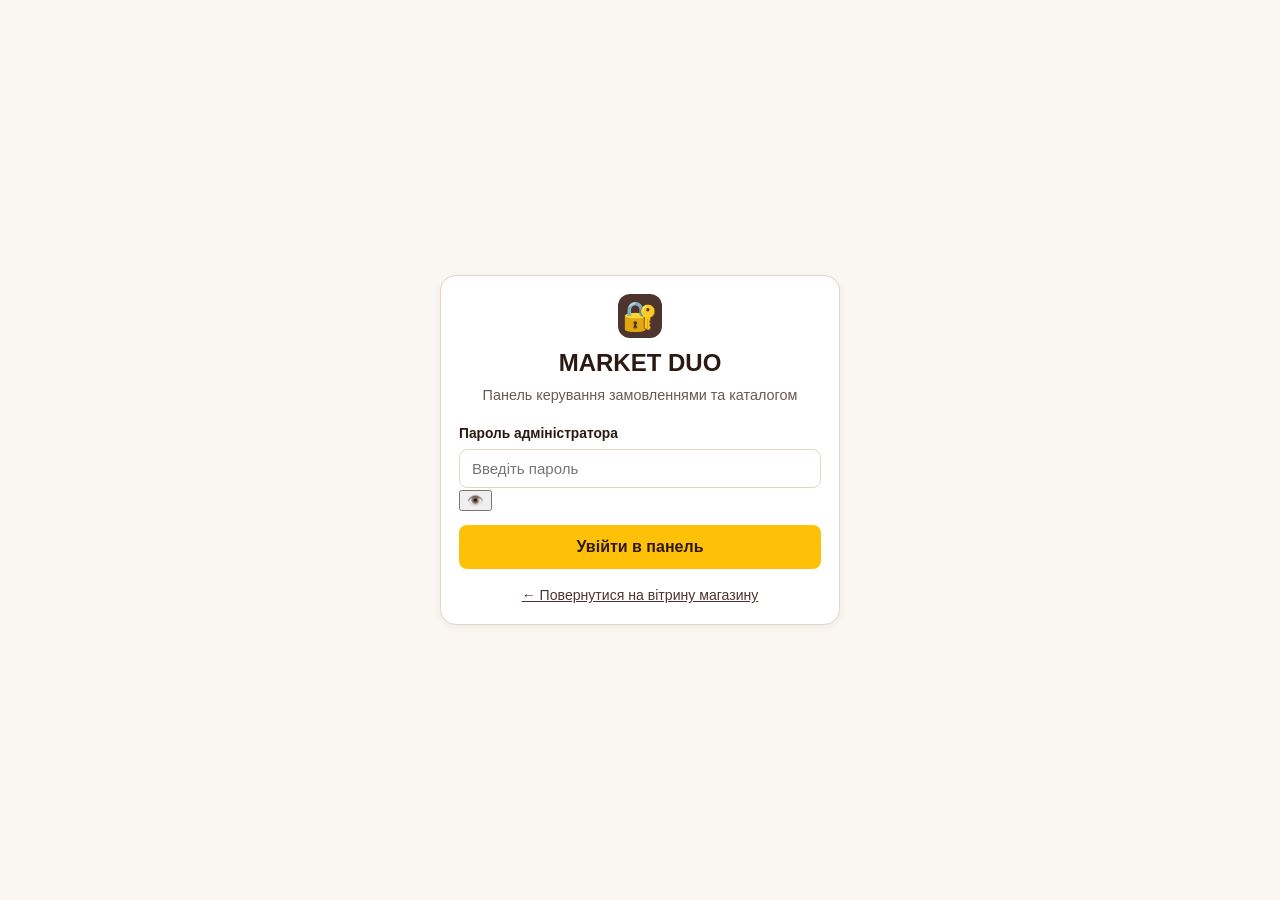
==== commit 6789ee82: "Update print statement from 'Hello' to 'Goodbye'" ====
--- a/admin.html
+++ b/admin.html
@@ -4,7 +4,7 @@
   <meta charset="UTF-8">
   <meta name="viewport" content="width=device-width, initial-scale=1.0">
   <title>MARKET DUO — Адмін-панель магазину</title>
-  <link rel="stylesheet" href="style.css?v=1">
+  <link rel="stylesheet" href="style.css?v=2">
 </head>
 <body class="admin-body">
   <!-- Попередження при відкритті локально через file:// -->
@@ -21,17 +21,26 @@
         <p>Панель керування замовленнями та каталогом</p>
       </div>
 
-      <form id="adminLoginForm">
+      <form id="adminLoginForm" novalidate>
         <div class="form-group">
           <label for="adminPasswordInput" class="form-label">Пароль адміністратора</label>
-          <input
-            type="password"
-            id="adminPasswordInput"
-            class="form-input"
-            placeholder="Введіть пароль"
-            required
-            autofocus
-          >
+          <div class="password-input-wrap">
+            <input
+              type="password"
+              id="adminPasswordInput"
+              class="form-input"
+              placeholder="Введіть пароль"
+              autocomplete="current-password"
+              required
+            >
+            <button
+              type="button"
+              id="toggleAdminPassBtn"
+              class="password-toggle-btn"
+              aria-label="Показати або приховати пароль"
+              title="Показати пароль"
+            >👁️</button>
+          </div>
         </div>
         <div class="error-message hidden" id="adminLoginError">Невірний пароль. Спробуйте ще раз.</div>
         <button type="submit" class="btn btn-primary btn-block btn-lg" id="adminLoginBtn">
@@ -495,7 +504,7 @@
     </div>
   </div>
 
-  <script src="store.js?v=1"></script>
-  <script src="admin.js?v=1"></script>
+  <script src="store.js?v=2"></script>
+  <script src="admin.js?v=2"></script>
 </body>
-</html>+</html>
